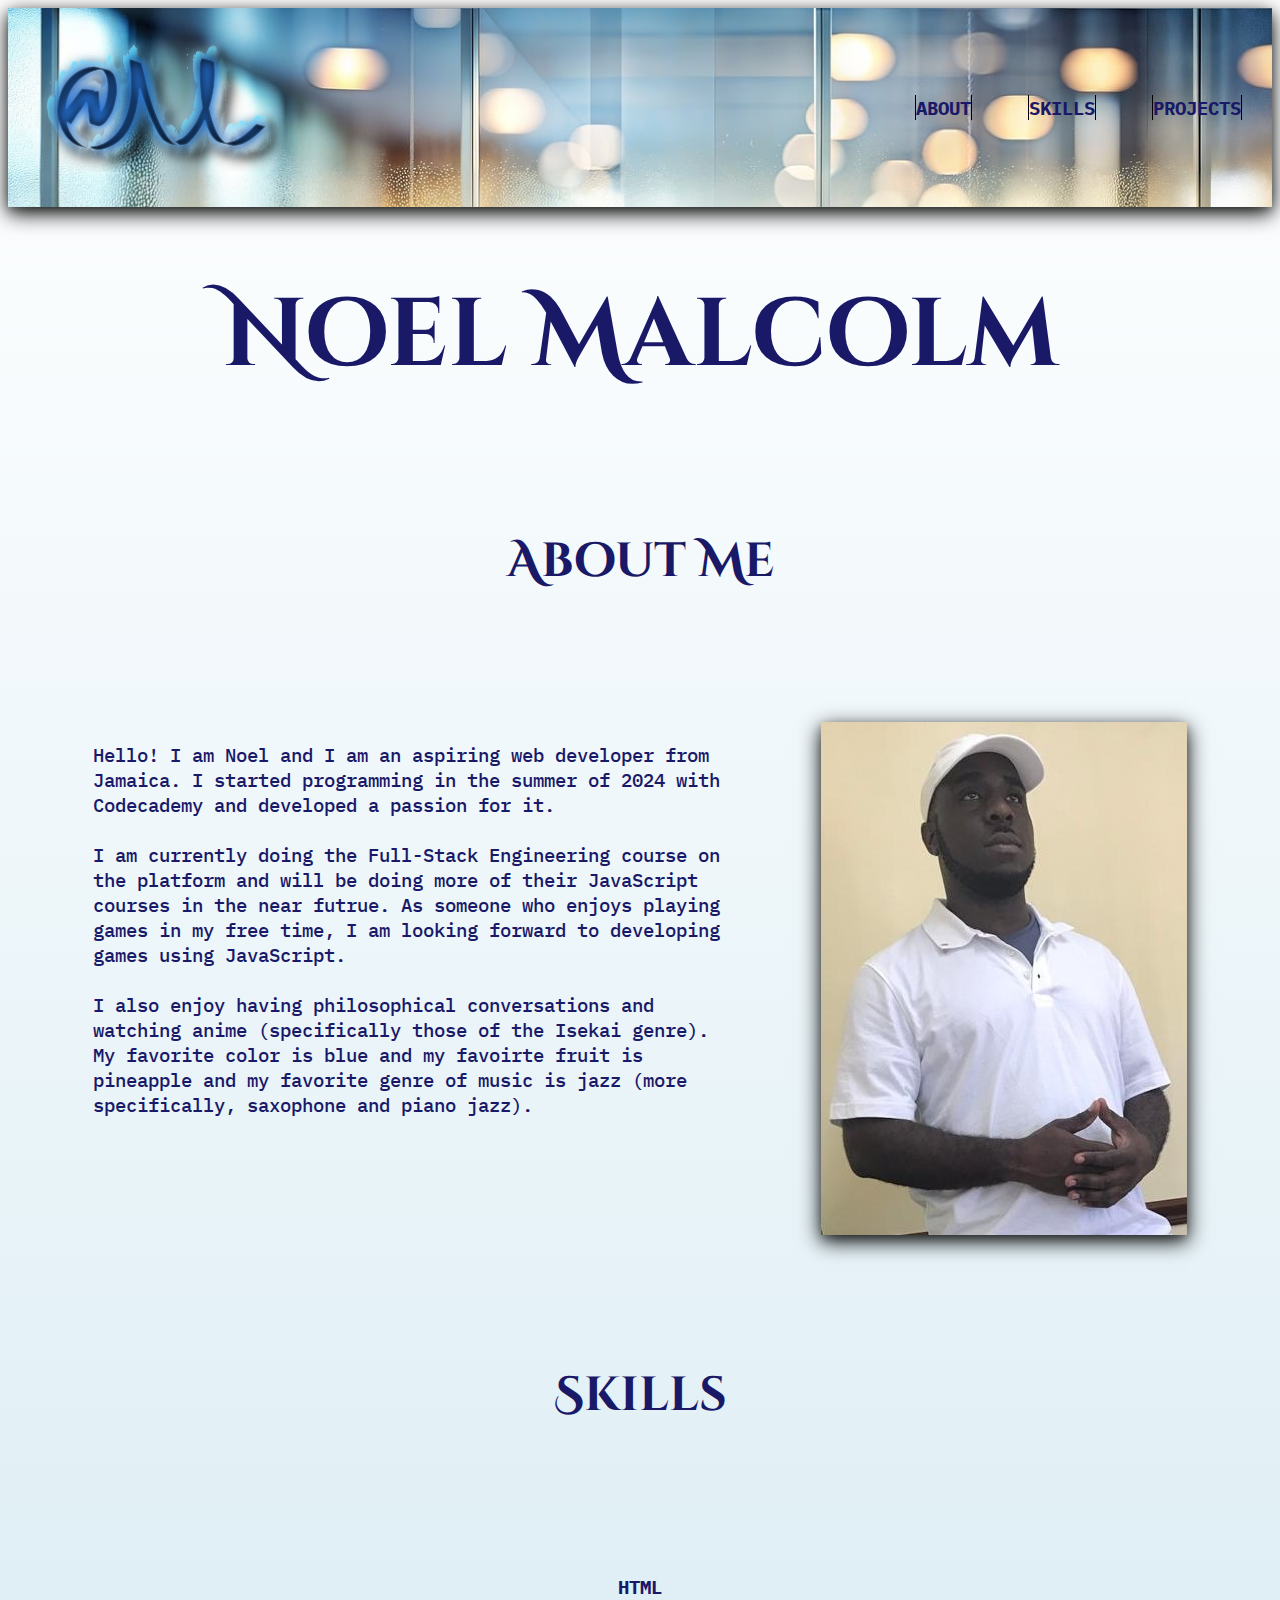
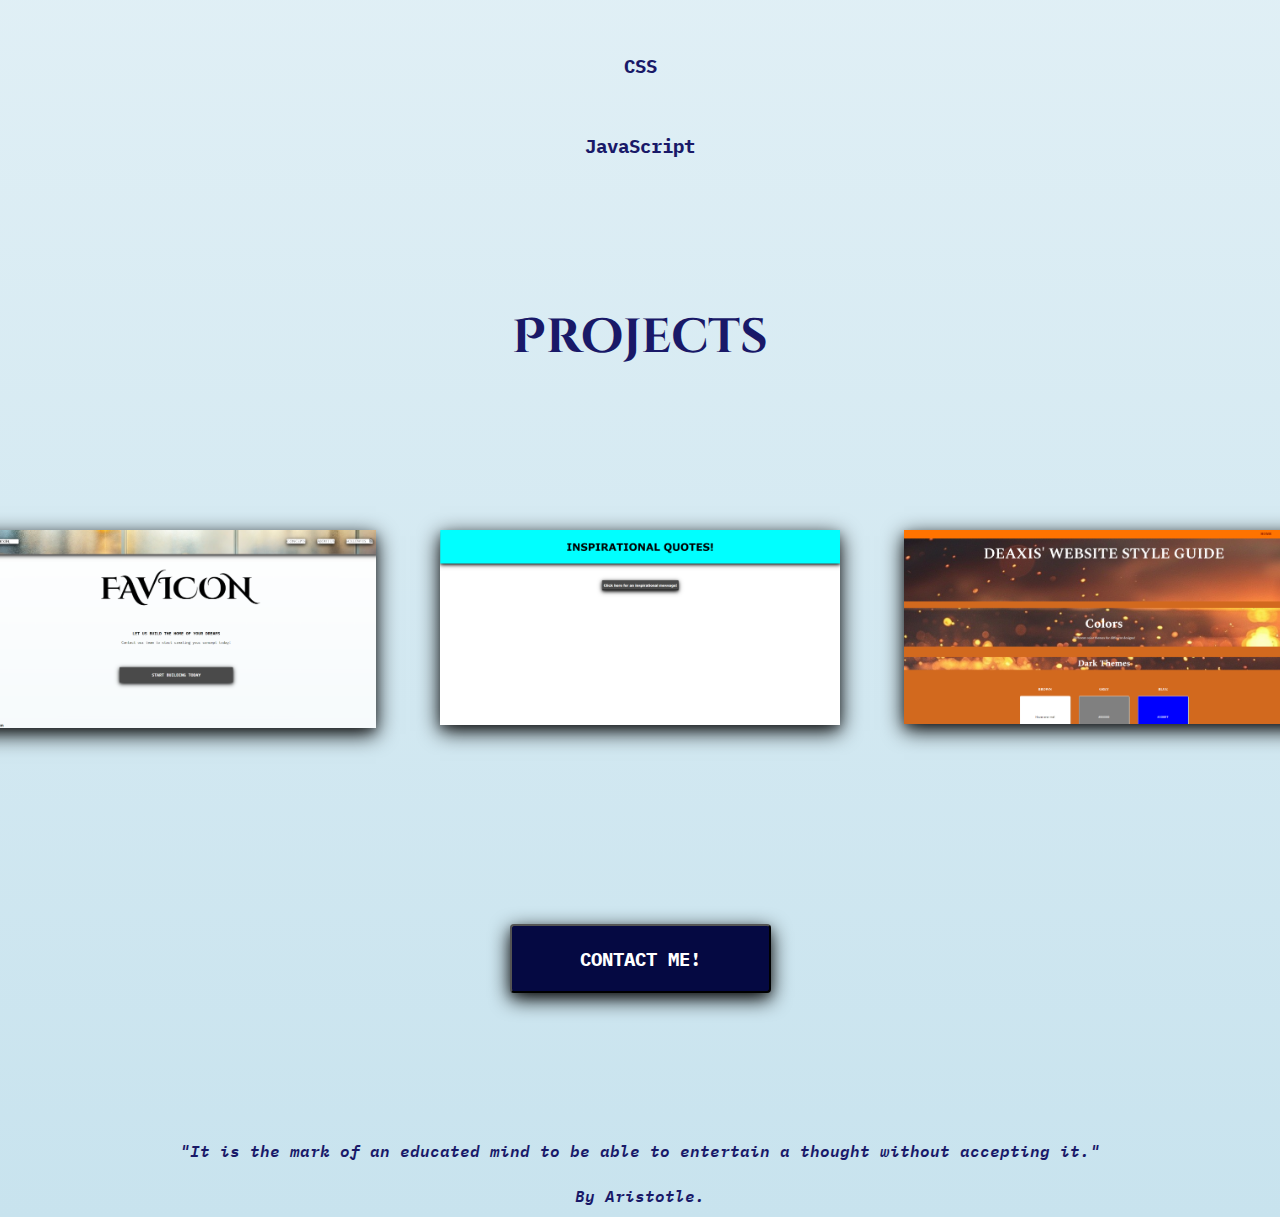
==== main.html @ b2672f5d "update button, add projects screenshots, change text color to dark blue, add photo, add hover and ac" ====
<!DOCTYPE html>
<html>
    <head>
        <link href="https://fonts.googleapis.com/css2?family=Cinzel+Decorative:wght@400;700;900&display=swap" rel="stylesheet">
        <link href="https://fonts.googleapis.com/css2?family=IBM+Plex+Mono:ital,wght@0,100;0,200;0,300;0,400;0,500;0,600;0,700;1,100;1,200;1,300;1,400;1,500;1,600;1,700&display=swap" rel="stylesheet">
        <link href="./resources/styles.css" rel="stylesheet">
        <meta charset="UTF-8"> 
        <script src="./resources/skills.js" defer></script>
        <title>Portfolio Project</title>
        <meta charset="UTF-8">
    </head>
    <body>

        <!--Header Section-->
        <header>
            <div class="content">
                <a href="#main.html" id="name-logo"><img src="./resources/images/Personal Logo edited.png" alt="Personal logo"></a>
                <nav>
                    <ul>
                        <li><a href="#about-section">About</a></li>
                        <li><a href="#skills-section">Skills</a></li>
                        <li><a href="#projects-section">Projects</a></li>
                    </ul>
                </nav>

            </div>
        </header>
        
        <!--Main section-->
        <main>
        
            <h1 class="name">Noel Malcolm</h1>
            
            <div id="about-section">

                <div class="about heading">

                    <h2>About Me</h2>

                </div>

               <div class="about container">
                    
                    <div class="paragraph">
                        
                        <p>Hello! I am Noel and I am an aspiring web developer from Jamaica. 
                            I started programming in the summer of 2024 with Codecademy and developed a passion for it.<br>
                    
                            <br>I am currently doing the Full-Stack Engineering course on the platform 
                            and will be doing more of their JavaScript courses in the near futrue. 
                            As someone who enjoys playing games in my free time, I am looking forward to developing games using JavaScript.<br>
                    
                            <br>I also enjoy having philosophical conversations and watching anime 
                            (specifically those of the Isekai genre). My favorite color is blue 
                            and my favoirte fruit is pineapple and my favorite genre of music is jazz (more specifically, saxophone and piano jazz). <br>
                    
                            <br>
                            
                        </p>
                
                    </div>
                    <div></div>
                        <img src="./resources/images/Photo of me.jpg" alt="Photo of Noel" class="picture">
                    </div>
               
                </div>
                
            </div>

            <div id="skills-section">
               <div class="skills heading">
                    <h2>Skills</h2>
               </div>
                <div class="skills container">

                    
                    <div class="skills">
                        
                        <h3>HTML</h3><br>
                        <h3>CSS</h3><br>
                        <h3>JavaScript</h3>

                    </div>

                </div>
            </div>

            <div id="projects-section">

                <div class="projects heading">
                    
                    <h2>Projects</h2>

                </div>
                
                <div class="projects container">
                    <div class="project-1">

                        <img id="project-1" src="./resources/images/Favicon.png" alt="Favicon website Screenshot">

                    </div>

                    <div class="project-2">

                        <img id="project-2" src="./resources/images/Message generator.png" alt="Message generator website Screenshot">

                    </div>

                    <div class="project-3">

                        <img id="project-3" src="./resources/images/Style guide.png" alt="Style guide website Screenshot">

                    </div>

                </div>

            </div>


            <div class="contact container">

                <div class="button-container">
                    <button class="button" id="button">
                        Contact me!
                    </button>
    
                </div>
    

            </div>
           


        </main>


        <footer>
           
            <br> <span class="quote">"It is the mark of an educated mind 
                to be able to entertain a thought without accepting it." <br></span>
           
                <br><span class="quote-by">By Aristotle.</span>

        </footer>
    </body>


</html>
---- resources/styles.css ----
/*Universal*/
html {
    font-size: 16px;
    box-sizing: border-box;
    color: rgb(25, 25, 104);
}

body {
    background-image: linear-gradient(rgb(255, 255, 255), rgb(200, 227, 238));
}

h1, h2{
    font-family: "Cinzel Decorative";
}

p, span, h3 {
    font-family: "IBM Plex Mono";
}

.heading {
    text-align: center;
    font-size: 2rem;
    margin-top: 8rem;
}


/*Header*/

header .content {
    display: flex;
    align-items: center;
    padding: 1.875rem;
    background-image: url(./images/background\ 3.jpg);
    background-repeat: no-repeat;
    background-size: cover;
    width: auto;
    box-shadow:  0 4px 8px 0 rgba(0, 0, 0, 0.2), 0 6px 20px 0 rgba(0, 0, 0, 0.99);
}

a {
    color: rgb(25, 25, 104);
    text-decoration: none;
    text-align: center;
    font-family: "IBM Plex Mono";
    font-weight: 700;
    font-size: 1.2rem;
    text-transform: uppercase;
}

a:hover {
    color: rgb(105, 79, 24) ;
}


nav {
    display: flex;
    justify-content: end;
    width: 100%;
    
}

nav ul {
    display: flex;
    list-style-type: none;
}

nav li {
    padding-left: 3.5rem; 
  }

nav a {
    border-left: 1px solid black;
    border-right: 1px solid black;
} 

/*Main*/
.name {
    font-size: 6rem;
    text-align: center;
}

/*About*/

.container {
    display: flex;
    margin-top: 8rem;
    margin-bottom: 8rem;
    width: 100%;
    justify-content: center;
    
}



.picture {
    margin-left: 3rem;
    box-shadow:  0 4px 8px 0 rgba(0, 0, 0, 0.2), 0 6px 20px 0 rgba(0, 0, 0, 0.99);
    height: 60%;
}

.paragraph {
    width: 50%;
    margin-right: 3rem;
    font-size: 1.2rem;
    font-weight: 500;
}

/*Skills section*/

.skills h3 {
    text-align: center;
}


/*Projects Section*/

#project-1, #project-2, #project-3 {
    width: 25rem;
    height: auto;
    margin: 2rem;
    box-shadow:  0 4px 8px 0 rgba(0, 0, 0, 0.2), 0 6px 20px 0 rgba(0, 0, 0, 0.99);
}

#project-1:hover, #project-2:hover, #project-3:hover {
    box-shadow:  0 4px 8px 0 rgba(36, 33, 187, 0.99), 0 6px 20px 0 rgba(36, 33, 187, 0.99);
}

#project-1:active, #project-2:active, #project-3:active {
    box-shadow: none;
}


/*Button*/
.contact {
    width: 100%;
    display: flex;
    justify-content: center;
    margin-top: 10rem;
    margin-bottom: 0;
    text-align: center;
    
}

.button {
    text-align: center;
    text-transform: uppercase;
    font-weight: 900;
    border-radius: 4px;
    background-color: rgb(5, 9, 66);
    color: white;
    width: auto;
    padding: 1.25rem 4.25rem;
    box-shadow:  0 4px 8px 0 rgba(0, 0, 0, 0.2), 0 6px 20px 0 rgba(0, 0, 0, 0.99);
    font-family: "IBM Plex Mono";
    font-size: 1.2rem;
}

.button:hover {
    color: rgb(105, 79, 24);
    background-color: rgb(114, 217, 235);
}

.button:active { 
    box-shadow: none;
    margin-top: 2px;
    margin-bottom: -2px;
}



/*Footer*/
footer {
    margin-top: 10%;
    text-align: center;
    font-weight: 600;
    font-style: italic;
}
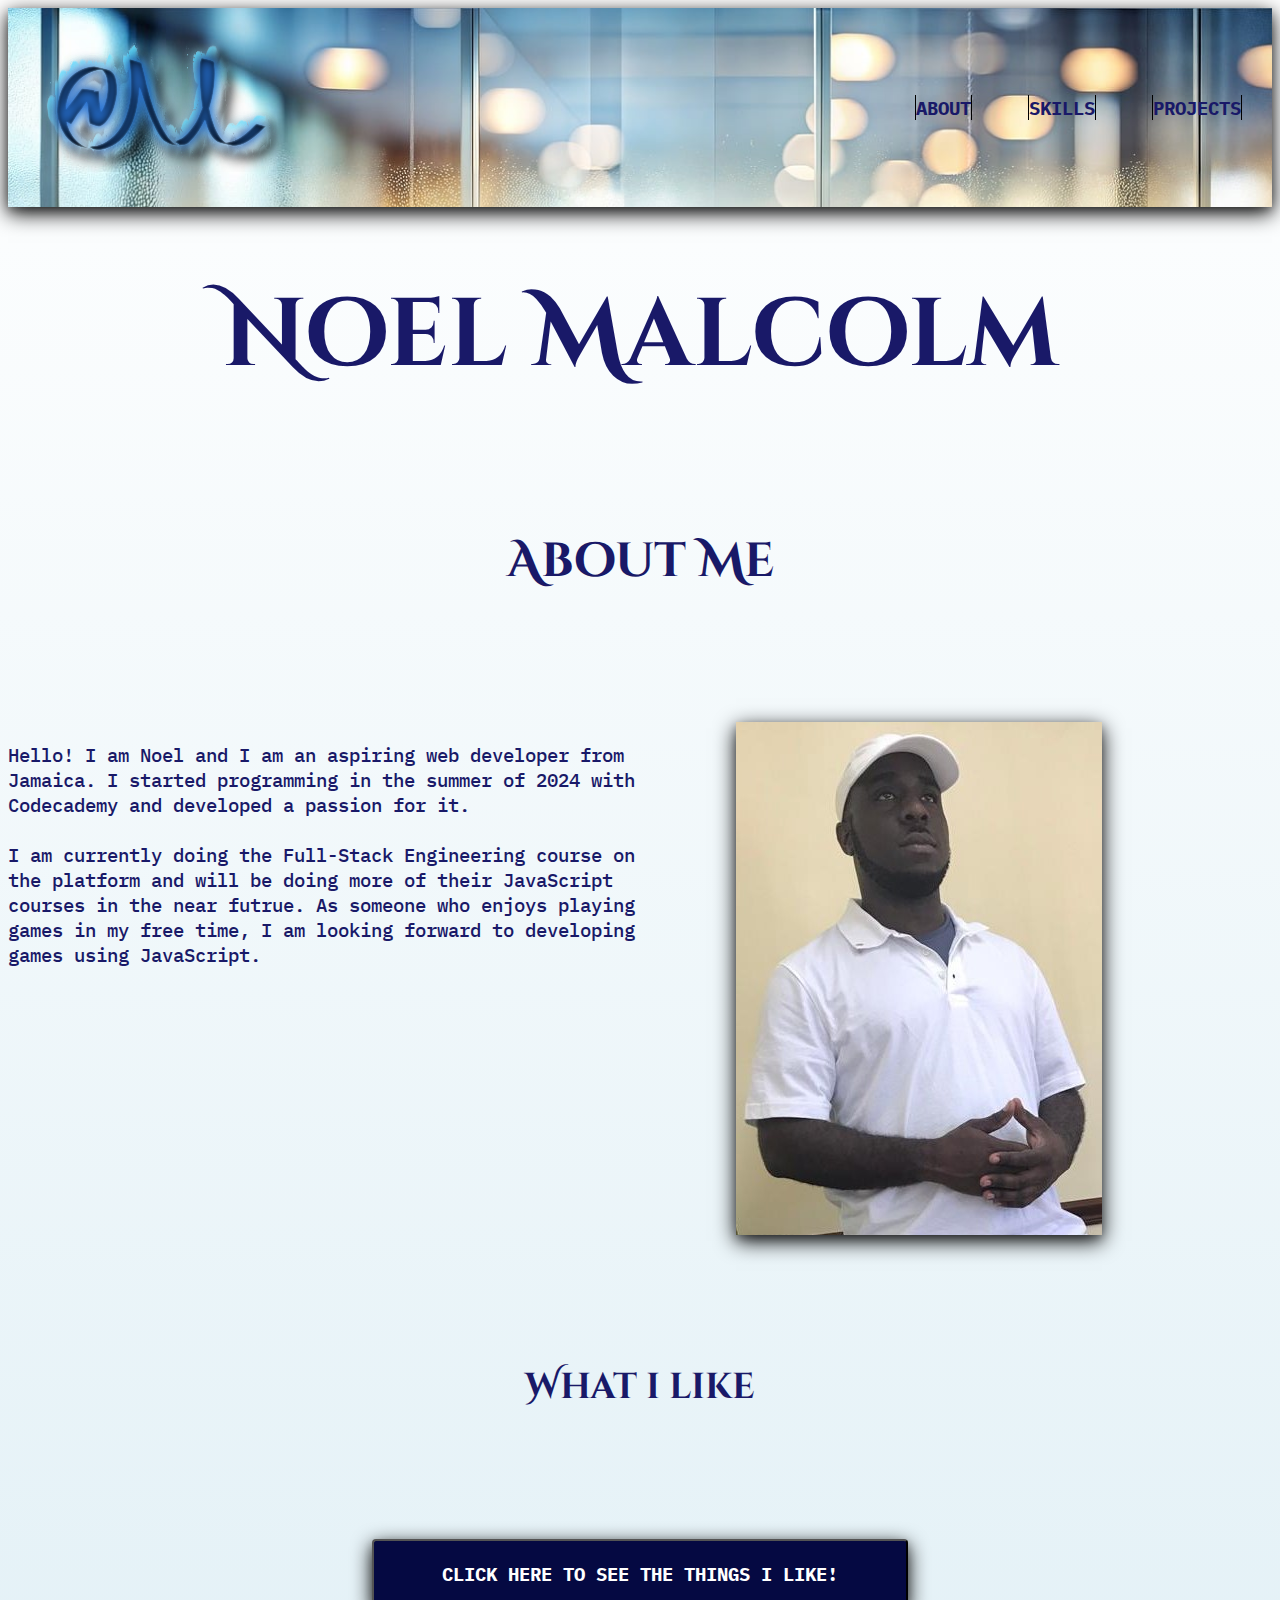
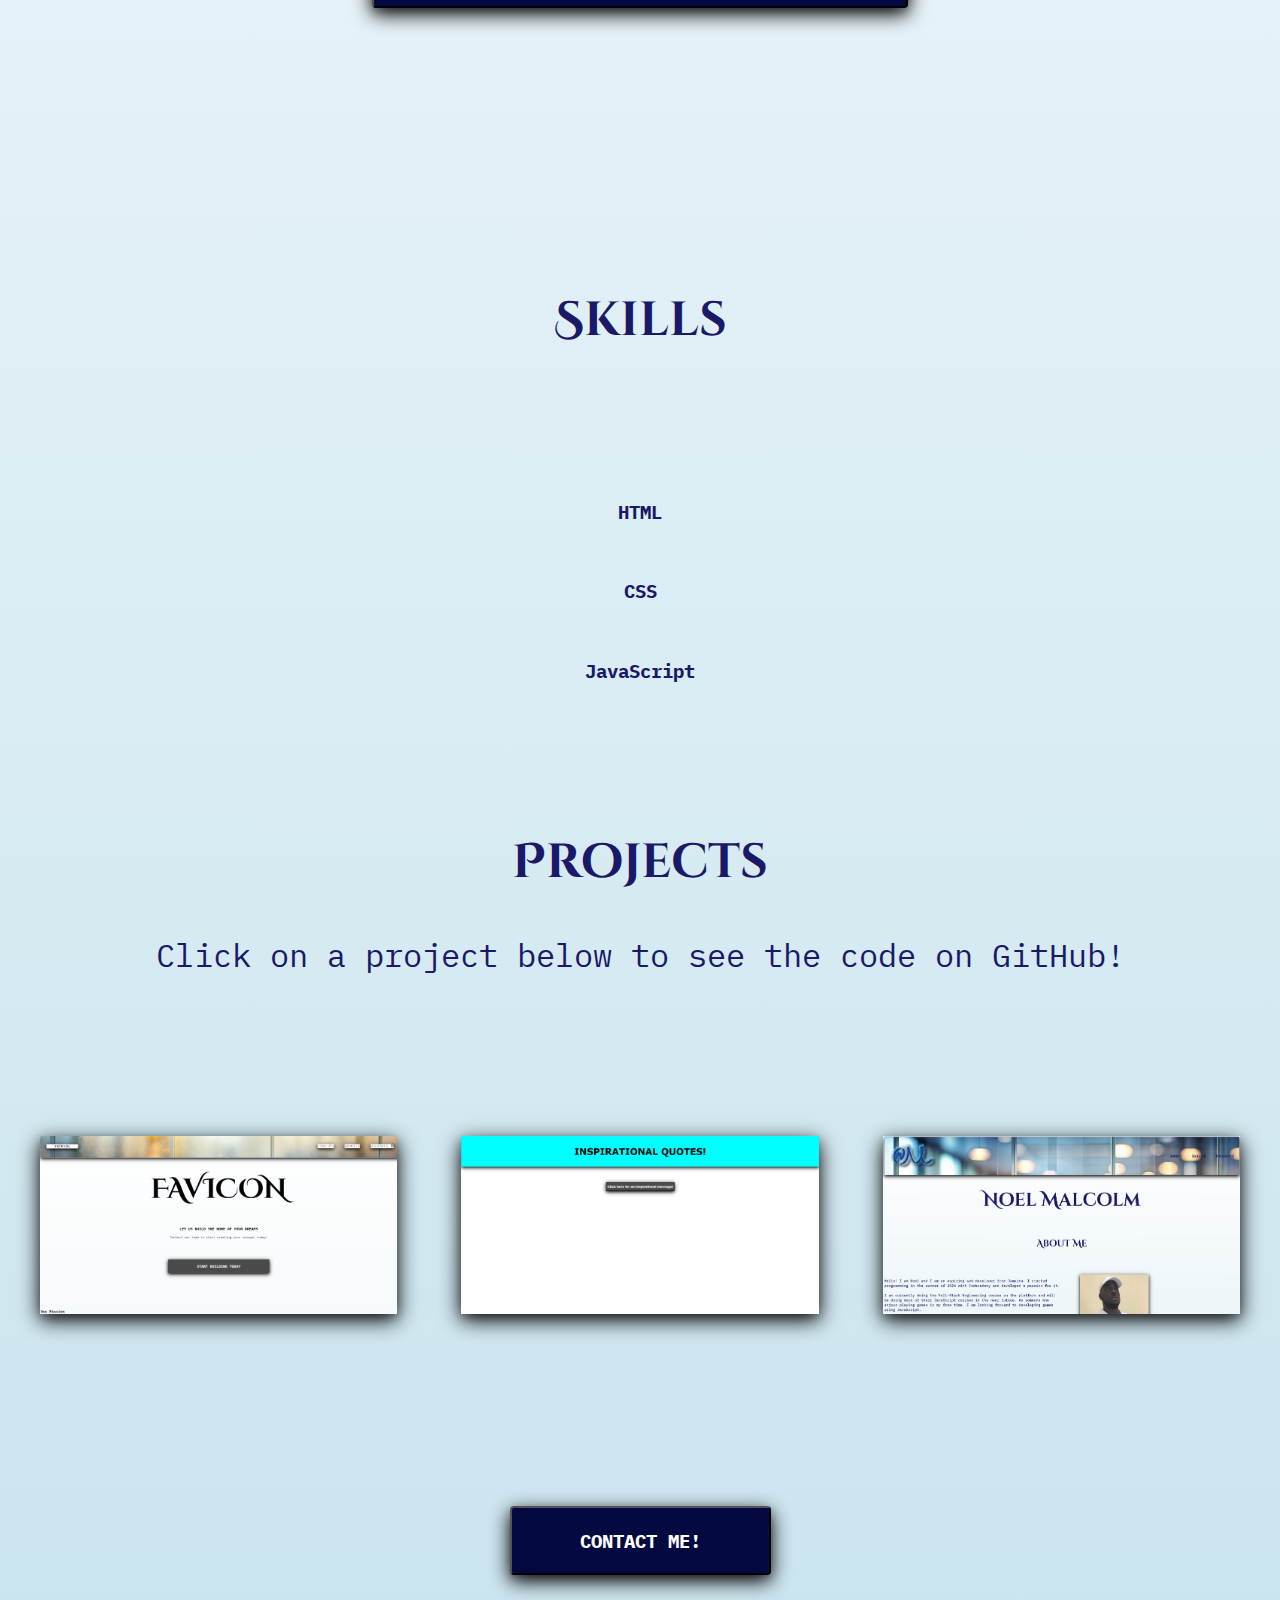
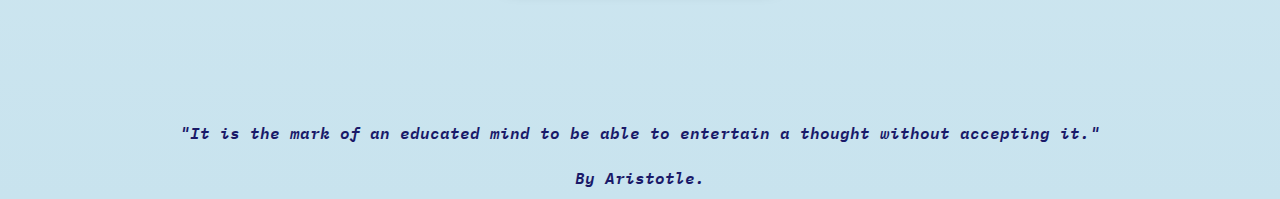
==== commit 7886a9ca: "Protfolio first Commit" ====
--- a/main.html
+++ b/main.html
@@ -8,6 +8,7 @@
         <script src="./resources/skills.js" defer></script>
         <title>Portfolio Project</title>
         <meta charset="UTF-8">
+        <script defer src="./resources/interactive.js"></script>
     </head>
     <body>
 
@@ -50,21 +51,42 @@
                             and will be doing more of their JavaScript courses in the near futrue. 
                             As someone who enjoys playing games in my free time, I am looking forward to developing games using JavaScript.<br>
                     
-                            <br>I also enjoy having philosophical conversations and watching anime 
-                            (specifically those of the Isekai genre). My favorite color is blue 
-                            and my favoirte fruit is pineapple and my favorite genre of music is jazz (more specifically, saxophone and piano jazz). <br>
-                    
                             <br>
                             
                         </p>
                 
                     </div>
-                    <div></div>
+
                         <img src="./resources/images/Photo of me.jpg" alt="Photo of Noel" class="picture">
-                    </div>
+                
+                </div>
                
+            </div>
+
+            <div class="likes-section">
+
+                <div class="likes heading">
+
+                    <h2>What i like</h2>
+                
+                </div>
+
+                <div class="likeBTN container">
+                    
+                    <button class="likes button" id="likesBTN">Click here to see the things I like!</button>
+
                 </div>
                 
+                <div class="likes container">
+                     
+                    <div>
+                        <p id="displayMessage"></p>
+                    </div>
+
+                    
+                </div>
+
+              
             </div>
 
             <div id="skills-section">
@@ -90,27 +112,17 @@
                 <div class="projects heading">
                     
                     <h2>Projects</h2>
+                    <p>Click on a project below to see the code on GitHub!</p>
 
                 </div>
-                
+            
                 <div class="projects container">
-                    <div class="project-1">
+                  
+                       <img id="project-1" src="./resources/images/Favicon.png" alt="Favicon website Screenshot">
 
-                        <img id="project-1" src="./resources/images/Favicon.png" alt="Favicon website Screenshot">
+                       <img id="project-2" src="./resources/images/Message generator.png" alt="Message generator website Screenshot">
 
-                    </div>
-
-                    <div class="project-2">
-
-                        <img id="project-2" src="./resources/images/Message generator.png" alt="Message generator website Screenshot">
-
-                    </div>
-
-                    <div class="project-3">
-
-                        <img id="project-3" src="./resources/images/Style guide.png" alt="Style guide website Screenshot">
-
-                    </div>
+                       <img id="project-3" src="./resources/images/Portfolio.png" alt="Style guide website Screenshot">
 
                 </div>
 
@@ -120,9 +132,16 @@
             <div class="contact container">
 
                 <div class="button-container">
-                    <button class="button" id="button">
-                        Contact me!
-                    </button>
+
+                   <a href="./contact.html">
+
+                        <button class="button" id="button">
+
+                            Contact me!
+
+                        </button>
+
+                   </a>
     
                 </div>
     
--- a/resources/styles.css
+++ b/resources/styles.css
@@ -22,6 +22,15 @@
     font-size: 2rem;
     margin-top: 8rem;
 }
+
+
+.container {
+    display: flex;
+    margin-top: 8rem;
+    margin-bottom: 8rem;
+    width: 100%;
+}
+
 
 
 /*Header*/
@@ -37,7 +46,7 @@
     box-shadow:  0 4px 8px 0 rgba(0, 0, 0, 0.2), 0 6px 20px 0 rgba(0, 0, 0, 0.99);
 }
 
-a {
+header a {
     color: rgb(25, 25, 104);
     text-decoration: none;
     text-align: center;
@@ -47,7 +56,8 @@
     text-transform: uppercase;
 }
 
-a:hover {
+header a:hover {
+    cursor: pointer;
     color: rgb(105, 79, 24) ;
 }
 
@@ -80,17 +90,6 @@
 }
 
 /*About*/
-
-.container {
-    display: flex;
-    margin-top: 8rem;
-    margin-bottom: 8rem;
-    width: 100%;
-    justify-content: center;
-    
-}
-
-
 
 .picture {
     margin-left: 3rem;
@@ -105,8 +104,25 @@
     font-weight: 500;
 }
 
+
+/*Likes*/
+
+.likeBTN {
+    justify-content: center;
+}
+
+.likes {
+    justify-content: center;
+    font-size: 1.5rem;
+    font-weight: 700;
+}
+
 /*Skills section*/
 
+.skills {
+    justify-content: center;
+}
+
 .skills h3 {
     text-align: center;
 }
@@ -114,7 +130,15 @@
 
 /*Projects Section*/
 
+
+
+.projects {
+    justify-content: center;
+}
+
+
 #project-1, #project-2, #project-3 {
+    overflow: hidden;
     width: 25rem;
     height: auto;
     margin: 2rem;
@@ -122,6 +146,7 @@
 }
 
 #project-1:hover, #project-2:hover, #project-3:hover {
+    cursor: pointer;
     box-shadow:  0 4px 8px 0 rgba(36, 33, 187, 0.99), 0 6px 20px 0 rgba(36, 33, 187, 0.99);
 }
 
@@ -158,6 +183,7 @@
 .button:hover {
     color: rgb(105, 79, 24);
     background-color: rgb(114, 217, 235);
+    cursor: pointer;
 }
 
 .button:active { 
@@ -166,6 +192,10 @@
     margin-bottom: -2px;
 }
 
+.button a {
+    color: rgb(255, 255, 255);
+}
+
 
 
 /*Footer*/
@@ -174,4 +204,4 @@
     text-align: center;
     font-weight: 600;
     font-style: italic;
-}+}
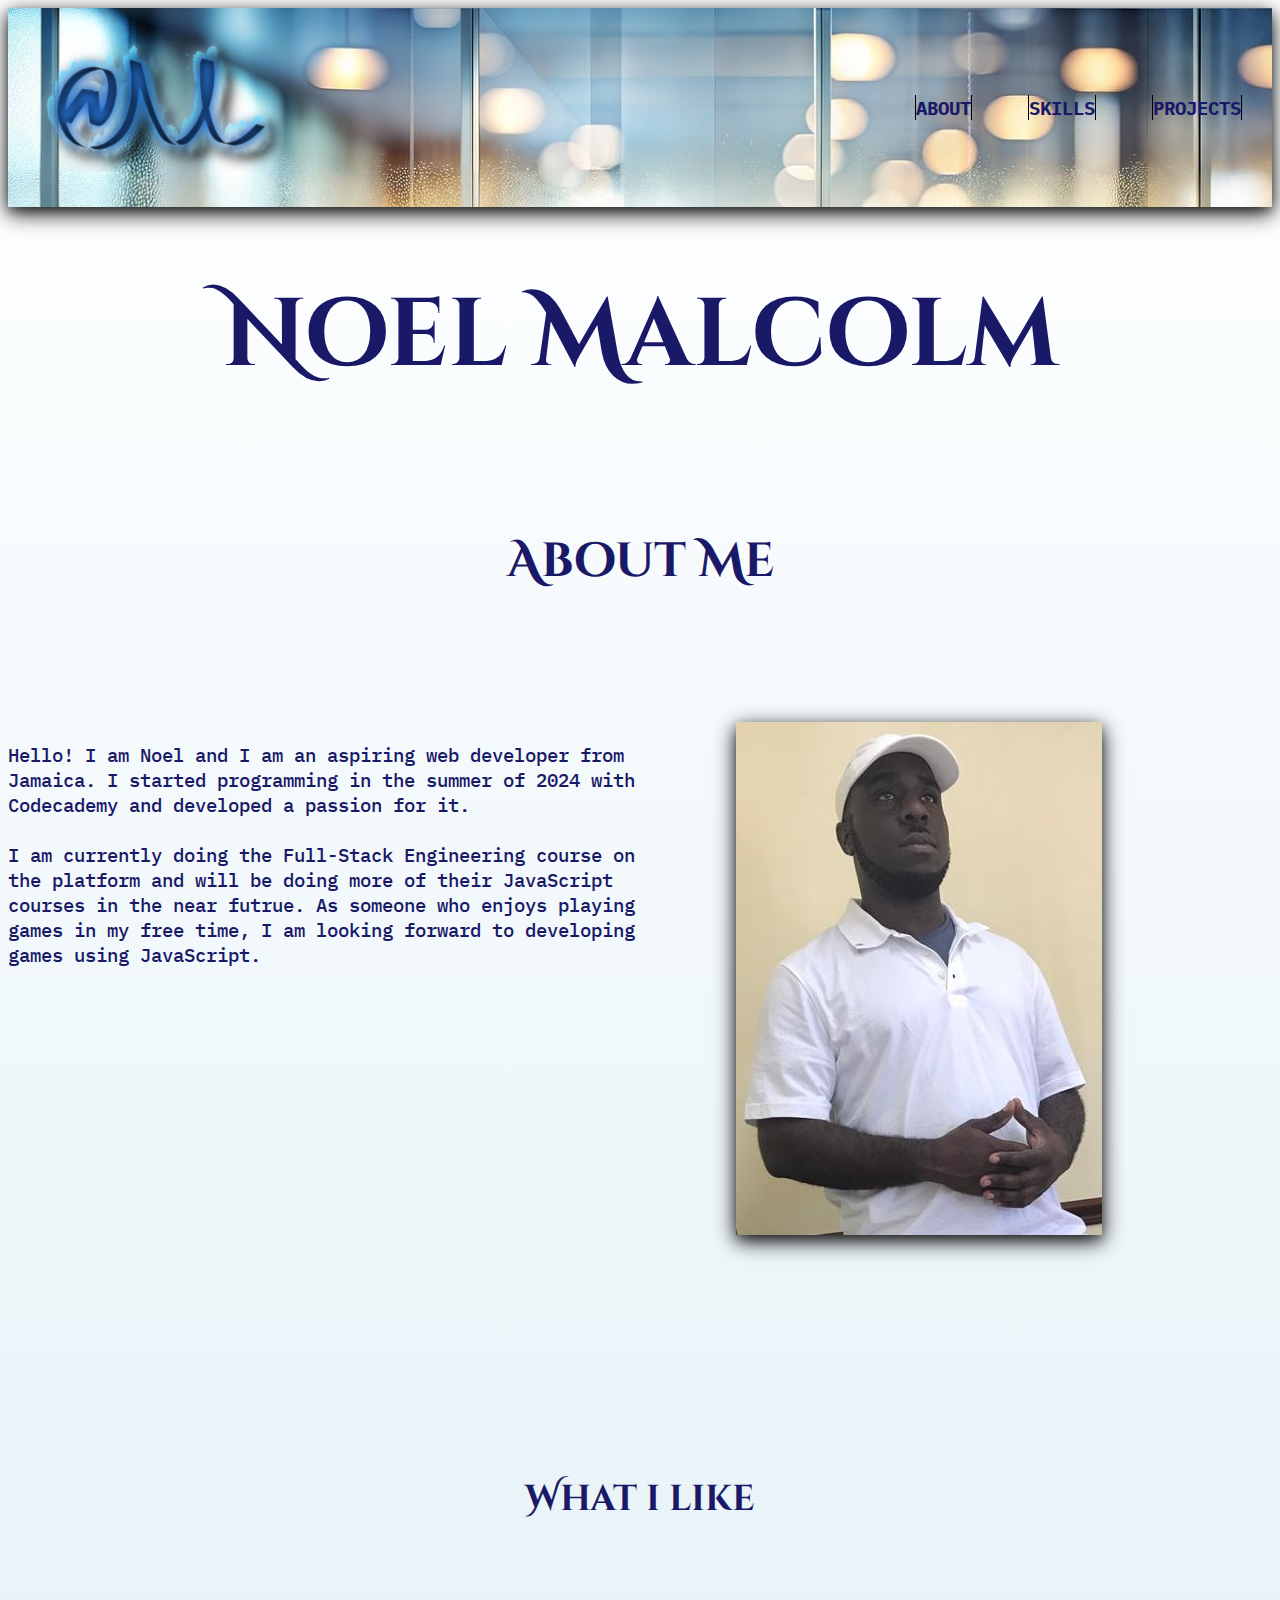
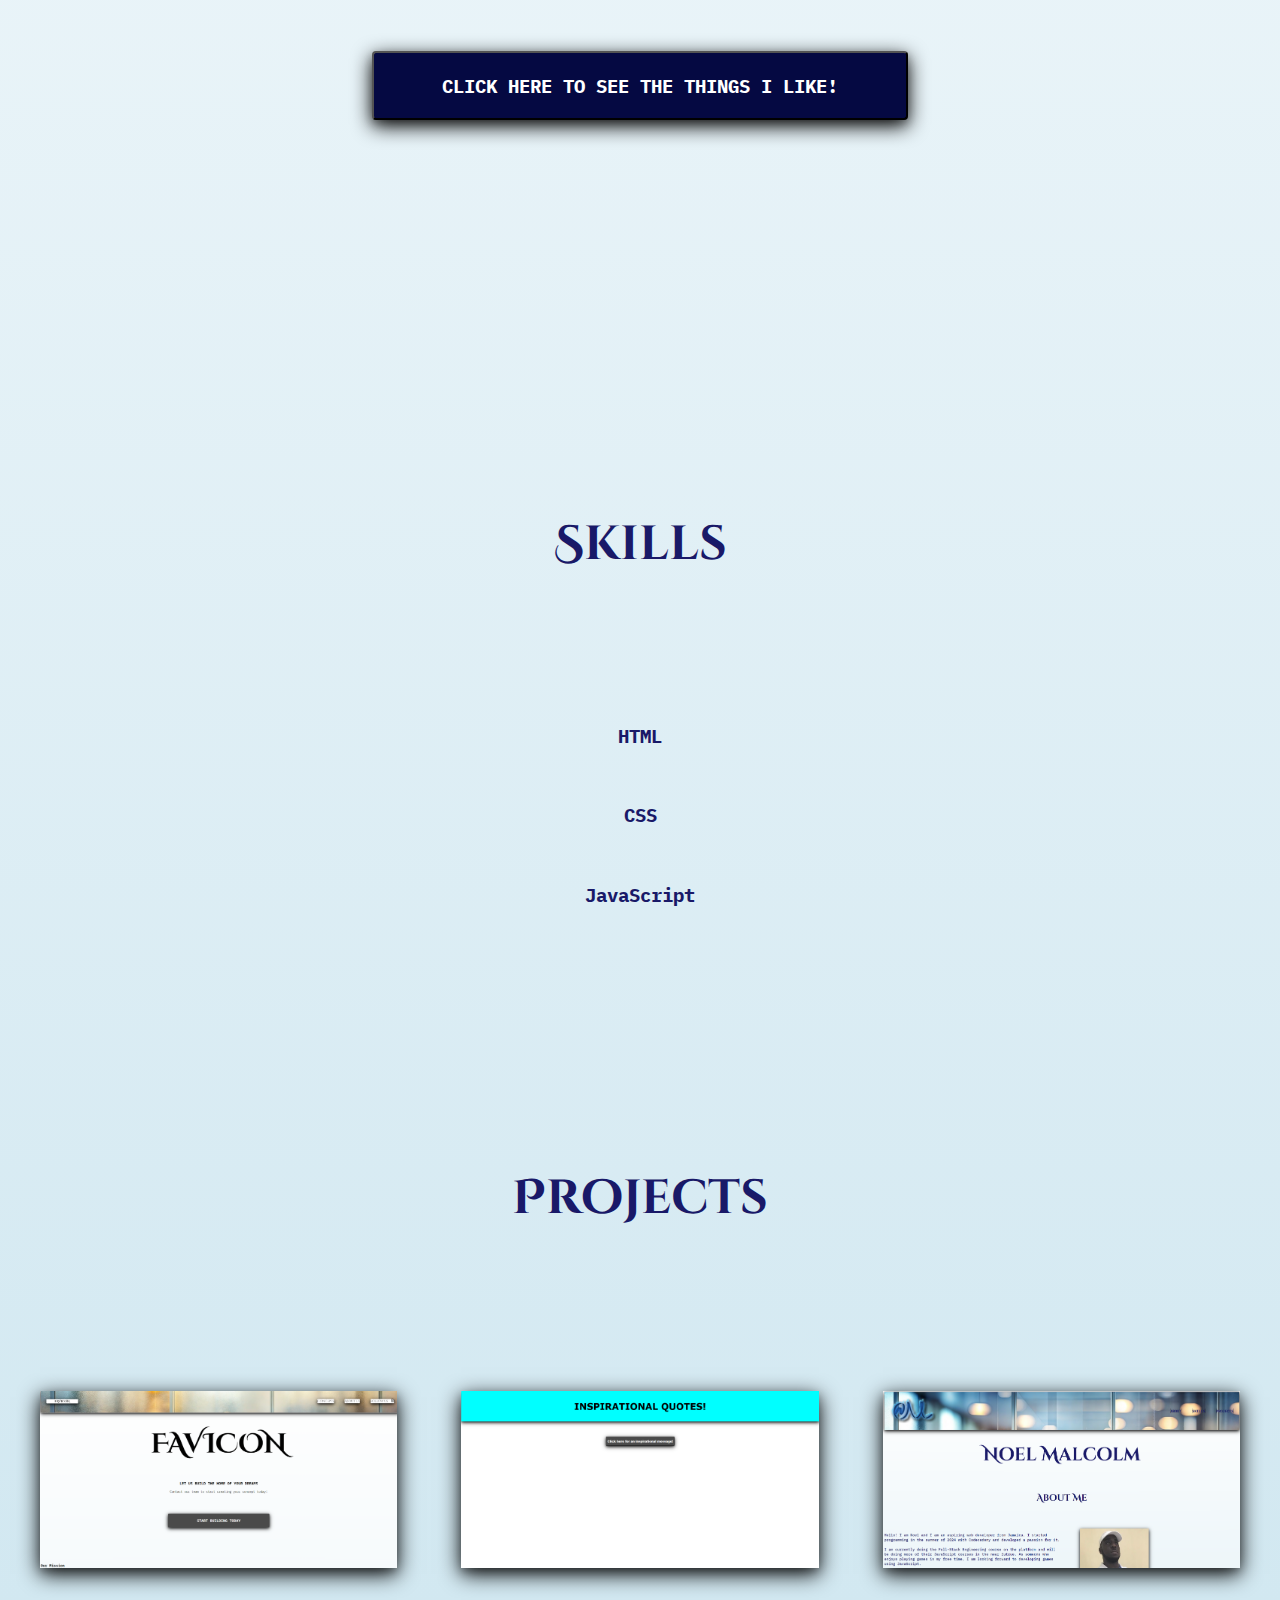
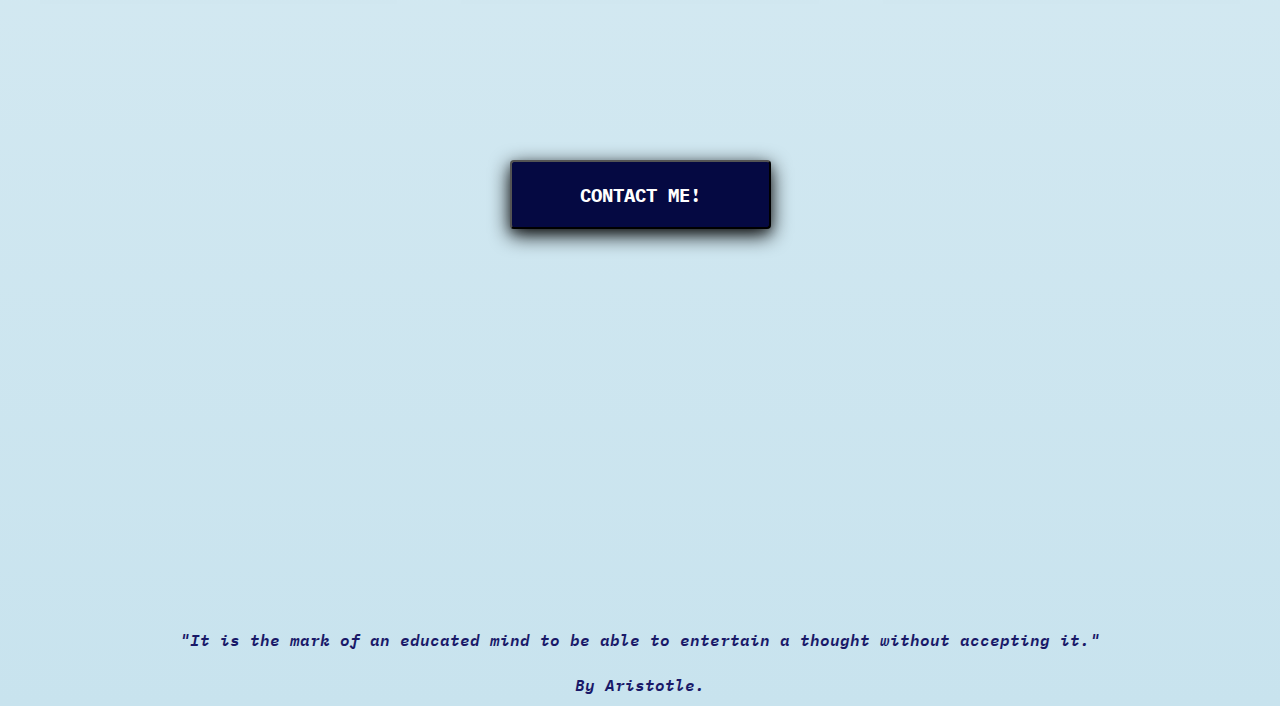
==== commit 5caa9374: "update interactive.js and main.html" ====
--- a/main.html
+++ b/main.html
@@ -112,7 +112,6 @@
                 <div class="projects heading">
                     
                     <h2>Projects</h2>
-                    <p>Click on a project below to see the code on GitHub!</p>
 
                 </div>
             
--- a/resources/styles.css
+++ b/resources/styles.css
@@ -107,33 +107,46 @@
 
 /*Likes*/
 
-.likeBTN {
-    justify-content: center;
-}
-
 .likes {
     justify-content: center;
     font-size: 1.5rem;
     font-weight: 700;
 }
 
+.likes h2 {
+    margin-top: 15rem;
+}
+
+.likeBTN {
+    justify-content: center;
+}
+
+
 /*Skills section*/
 
 .skills {
     justify-content: center;
 }
 
+.skills h2 {
+    margin-top: 15rem;
+}
+
 .skills h3 {
     text-align: center;
 }
 
 
+
 /*Projects Section*/
 
-
-
 .projects {
     justify-content: center;
+}
+
+.projects h2 {
+    margin-top: 15rem;
+    margin-bottom: 7rem;
 }
 
 
@@ -200,7 +213,7 @@
 
 /*Footer*/
 footer {
-    margin-top: 10%;
+    margin-top: 30%;
     text-align: center;
     font-weight: 600;
     font-style: italic;
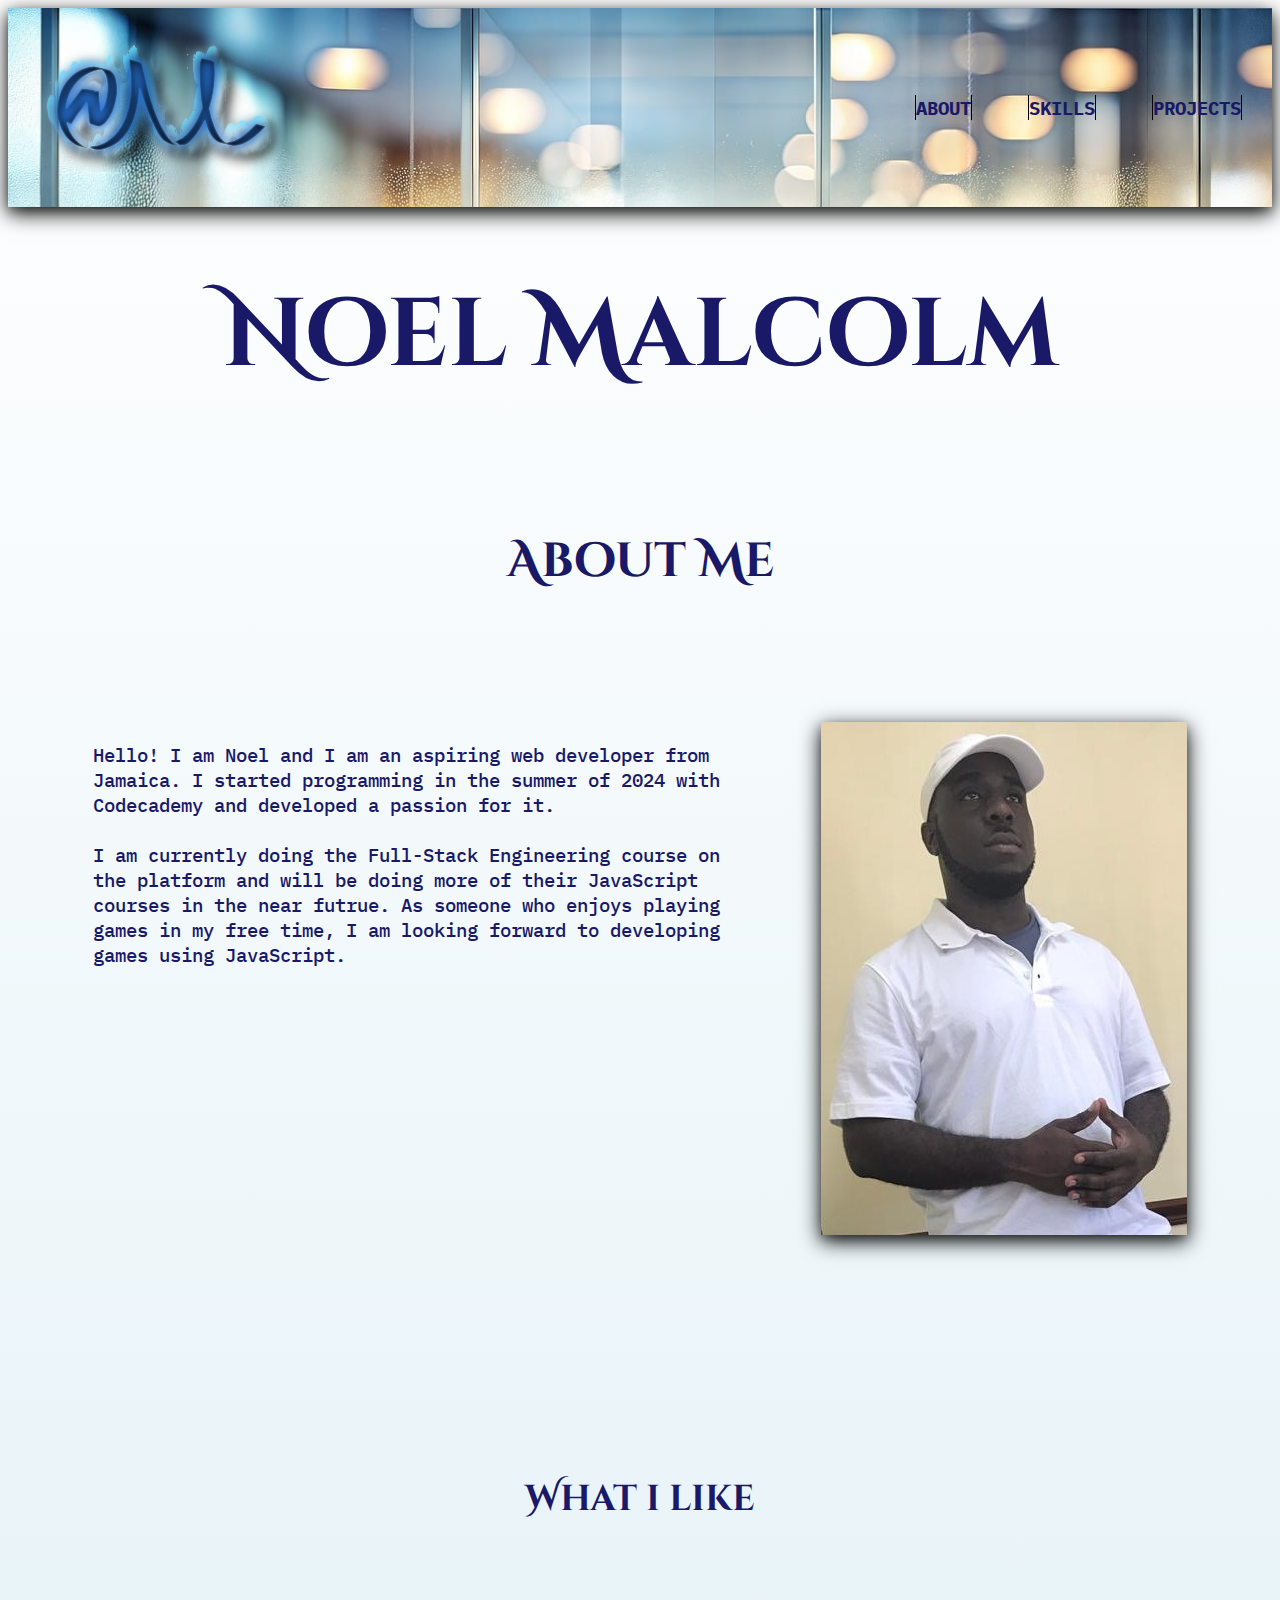
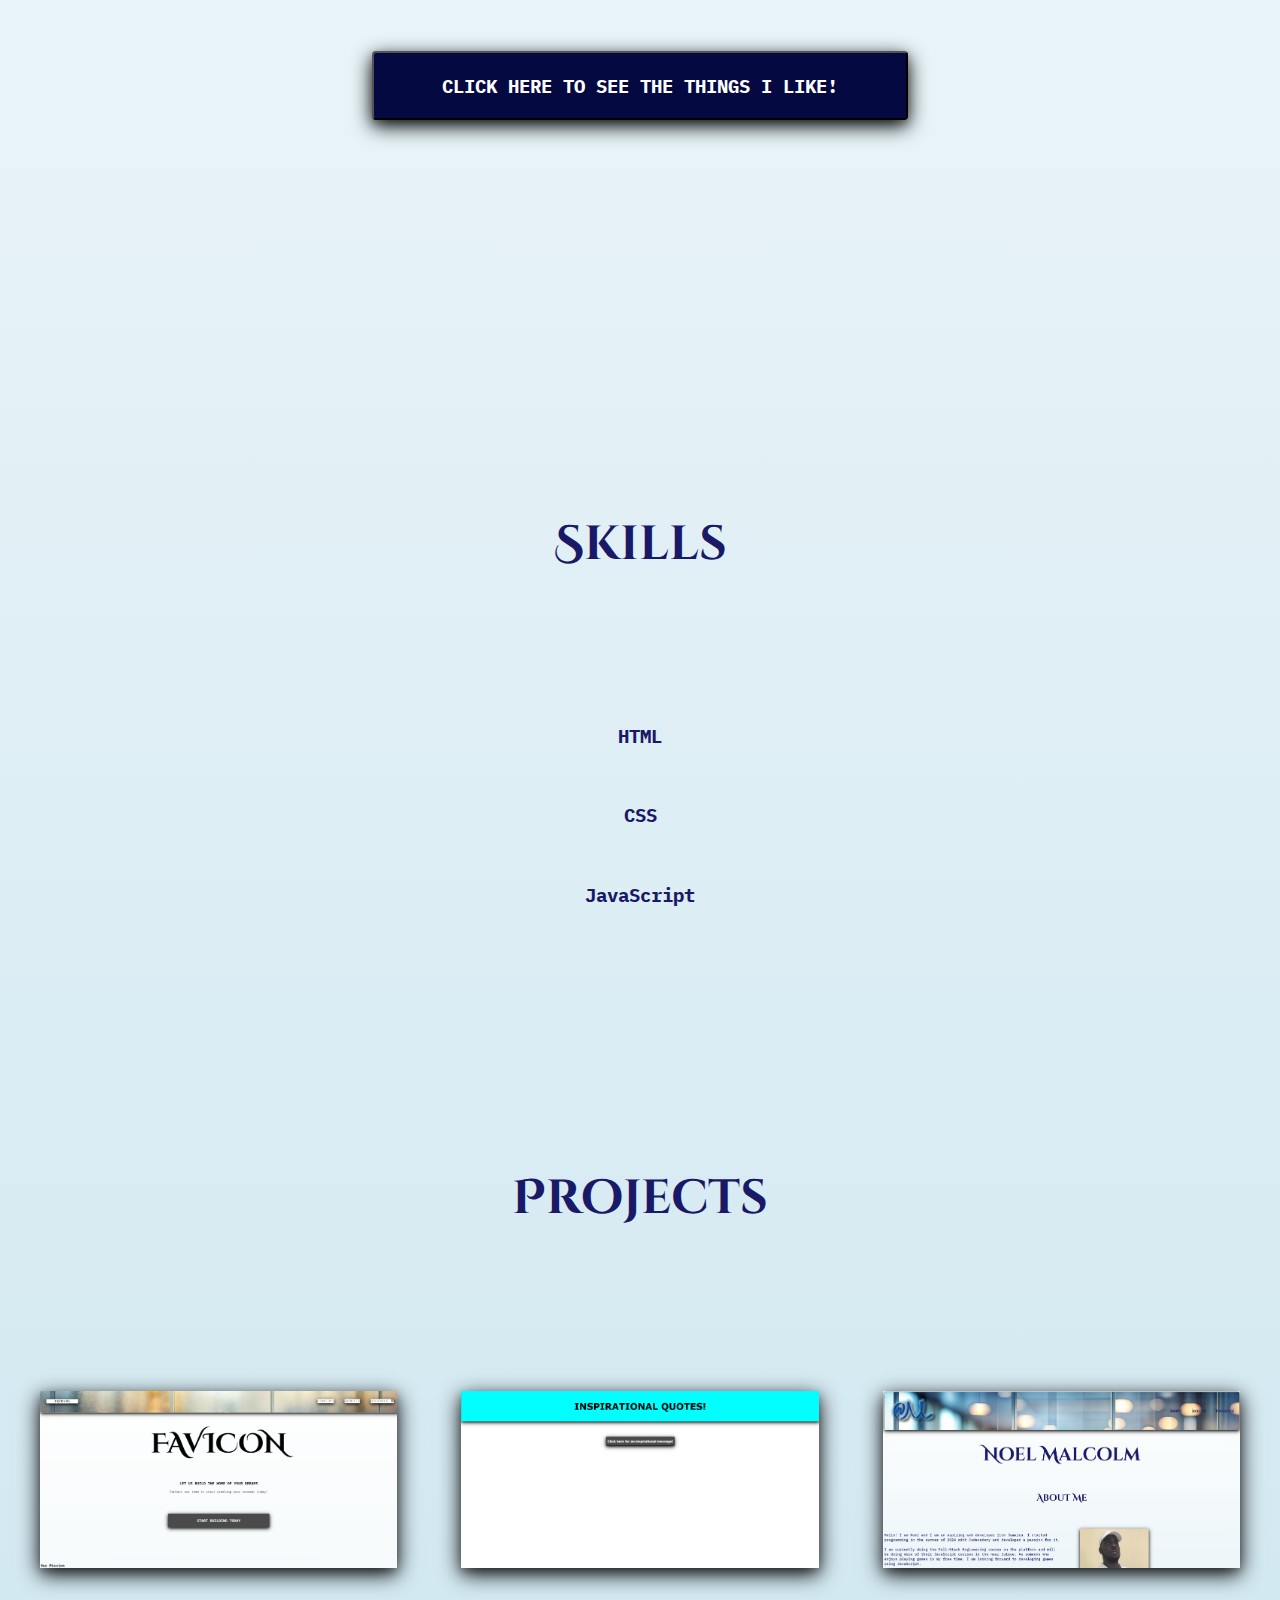
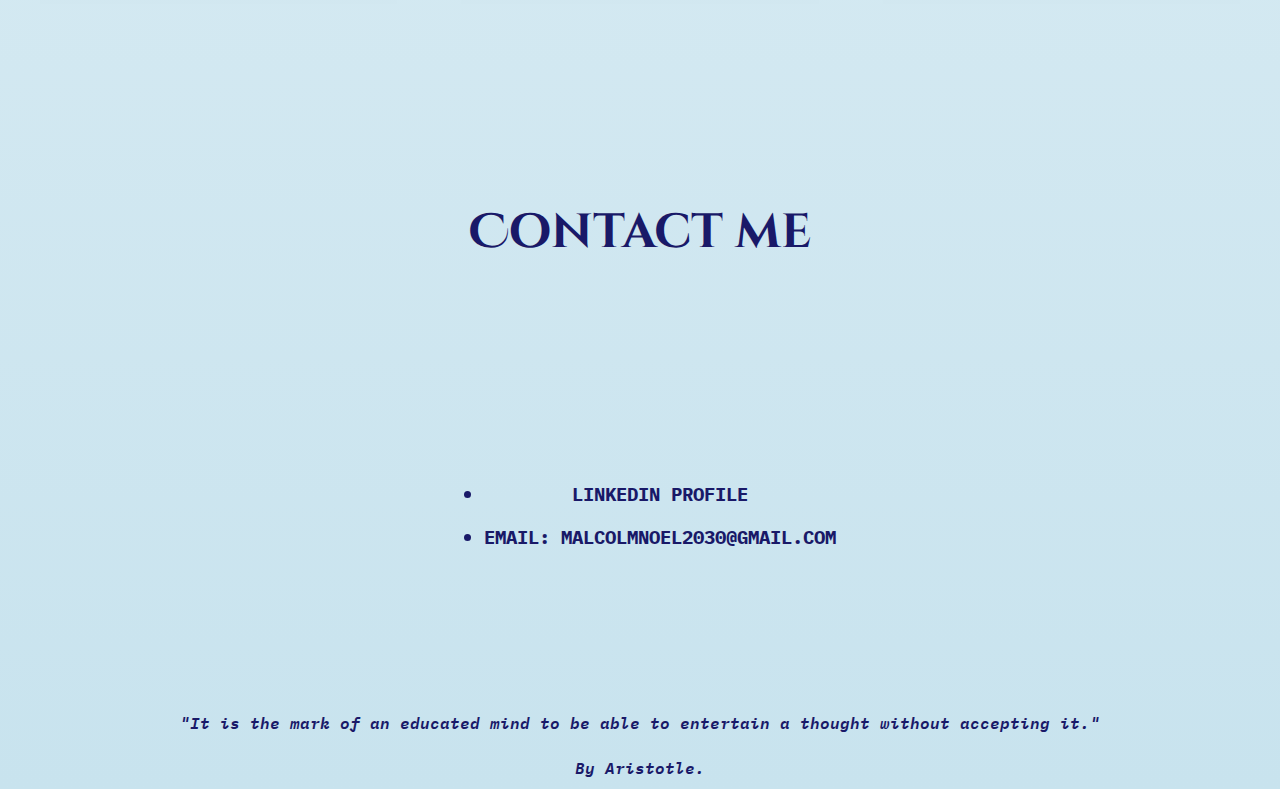
==== commit bcc164d5: "removed contact page, update contact section, add comments to interactive.js" ====
--- a/main.html
+++ b/main.html
@@ -128,22 +128,24 @@
             </div>
 
 
-            <div class="contact container">
+            <div class="contact-container">
 
-                <div class="button-container">
+                <div class="contact heading">
 
-                   <a href="./contact.html">
+                   <h2>Contact me</h2>
+                   
+                </div>
+                
+                <div class="contact info">
 
-                        <button class="button" id="button">
+                    
+                    <ul class="details">
+                        <li><a href="https://www.linkedin.com/in/noel-malcolm-suncon/">Linkedin Profile </a></li>
+                       <br>
+                        <li>Email: malcolmnoel2030@gmail.com</li>
+                    </ul>
 
-                            Contact me!
-
-                        </button>
-
-                   </a>
-    
                 </div>
-    
 
             </div>
            
--- a/resources/styles.css
+++ b/resources/styles.css
@@ -91,6 +91,11 @@
 
 /*About*/
 
+
+.about {
+    justify-content: center;
+}
+
 .picture {
     margin-left: 3rem;
     box-shadow:  0 4px 8px 0 rgba(0, 0, 0, 0.2), 0 6px 20px 0 rgba(0, 0, 0, 0.99);
@@ -122,62 +127,7 @@
 }
 
 
-/*Skills section*/
-
-.skills {
-    justify-content: center;
-}
-
-.skills h2 {
-    margin-top: 15rem;
-}
-
-.skills h3 {
-    text-align: center;
-}
-
-
-
-/*Projects Section*/
-
-.projects {
-    justify-content: center;
-}
-
-.projects h2 {
-    margin-top: 15rem;
-    margin-bottom: 7rem;
-}
-
-
-#project-1, #project-2, #project-3 {
-    overflow: hidden;
-    width: 25rem;
-    height: auto;
-    margin: 2rem;
-    box-shadow:  0 4px 8px 0 rgba(0, 0, 0, 0.2), 0 6px 20px 0 rgba(0, 0, 0, 0.99);
-}
-
-#project-1:hover, #project-2:hover, #project-3:hover {
-    cursor: pointer;
-    box-shadow:  0 4px 8px 0 rgba(36, 33, 187, 0.99), 0 6px 20px 0 rgba(36, 33, 187, 0.99);
-}
-
-#project-1:active, #project-2:active, #project-3:active {
-    box-shadow: none;
-}
-
-
 /*Button*/
-.contact {
-    width: 100%;
-    display: flex;
-    justify-content: center;
-    margin-top: 10rem;
-    margin-bottom: 0;
-    text-align: center;
-    
-}
 
 .button {
     text-align: center;
@@ -205,15 +155,86 @@
     margin-bottom: -2px;
 }
 
-.button a {
-    color: rgb(255, 255, 255);
-}
-
-
+
+
+/*Skills section*/
+
+.skills {
+    justify-content: center;
+}
+
+.skills h2 {
+    margin-top: 15rem;
+}
+
+.skills h3 {
+    text-align: center;
+}
+
+
+
+/*Projects Section*/
+
+.projects {
+    justify-content: center;
+}
+
+.projects h2 {
+    margin-top: 15rem;
+    margin-bottom: 7rem;
+}
+
+
+#project-1, #project-2, #project-3 {
+    overflow: hidden;
+    width: 25rem;
+    height: auto;
+    margin: 2rem;
+    box-shadow:  0 4px 8px 0 rgba(0, 0, 0, 0.2), 0 6px 20px 0 rgba(0, 0, 0, 0.99);
+}
+
+#project-1:hover, #project-2:hover, #project-3:hover {
+    cursor: pointer;
+    box-shadow:  0 4px 8px 0 rgba(36, 33, 187, 0.99), 0 6px 20px 0 rgba(36, 33, 187, 0.99);
+}
+
+#project-1:active, #project-2:active, #project-3:active {
+    box-shadow: none;
+}
+
+
+/*Contact Section*/
+
+.contact {
+    width: 100%;
+    display: flex;
+    justify-content: center;
+    margin-top: 10rem;
+    margin-bottom: 0;
+    text-align: center;
+}
+
+.details a, li{
+    color: rgb(25, 25, 104);
+    text-decoration: none;
+    text-align: center;
+    font-family: "IBM Plex Mono";
+    font-weight: 700;
+    font-size: 1.2rem;
+    text-transform: uppercase;
+}
+
+.details a:hover {
+    box-shadow:  0 4px 8px 0 rgba(36, 33, 187, 0.99), 0 6px 20px 0 rgba(36, 33, 187, 0.99);
+}
+
+.details a:active {
+    box-shadow: none;
+}
 
 /*Footer*/
 footer {
-    margin-top: 30%;
+    margin-top: 10%;
     text-align: center;
     font-weight: 600;
     font-style: italic;
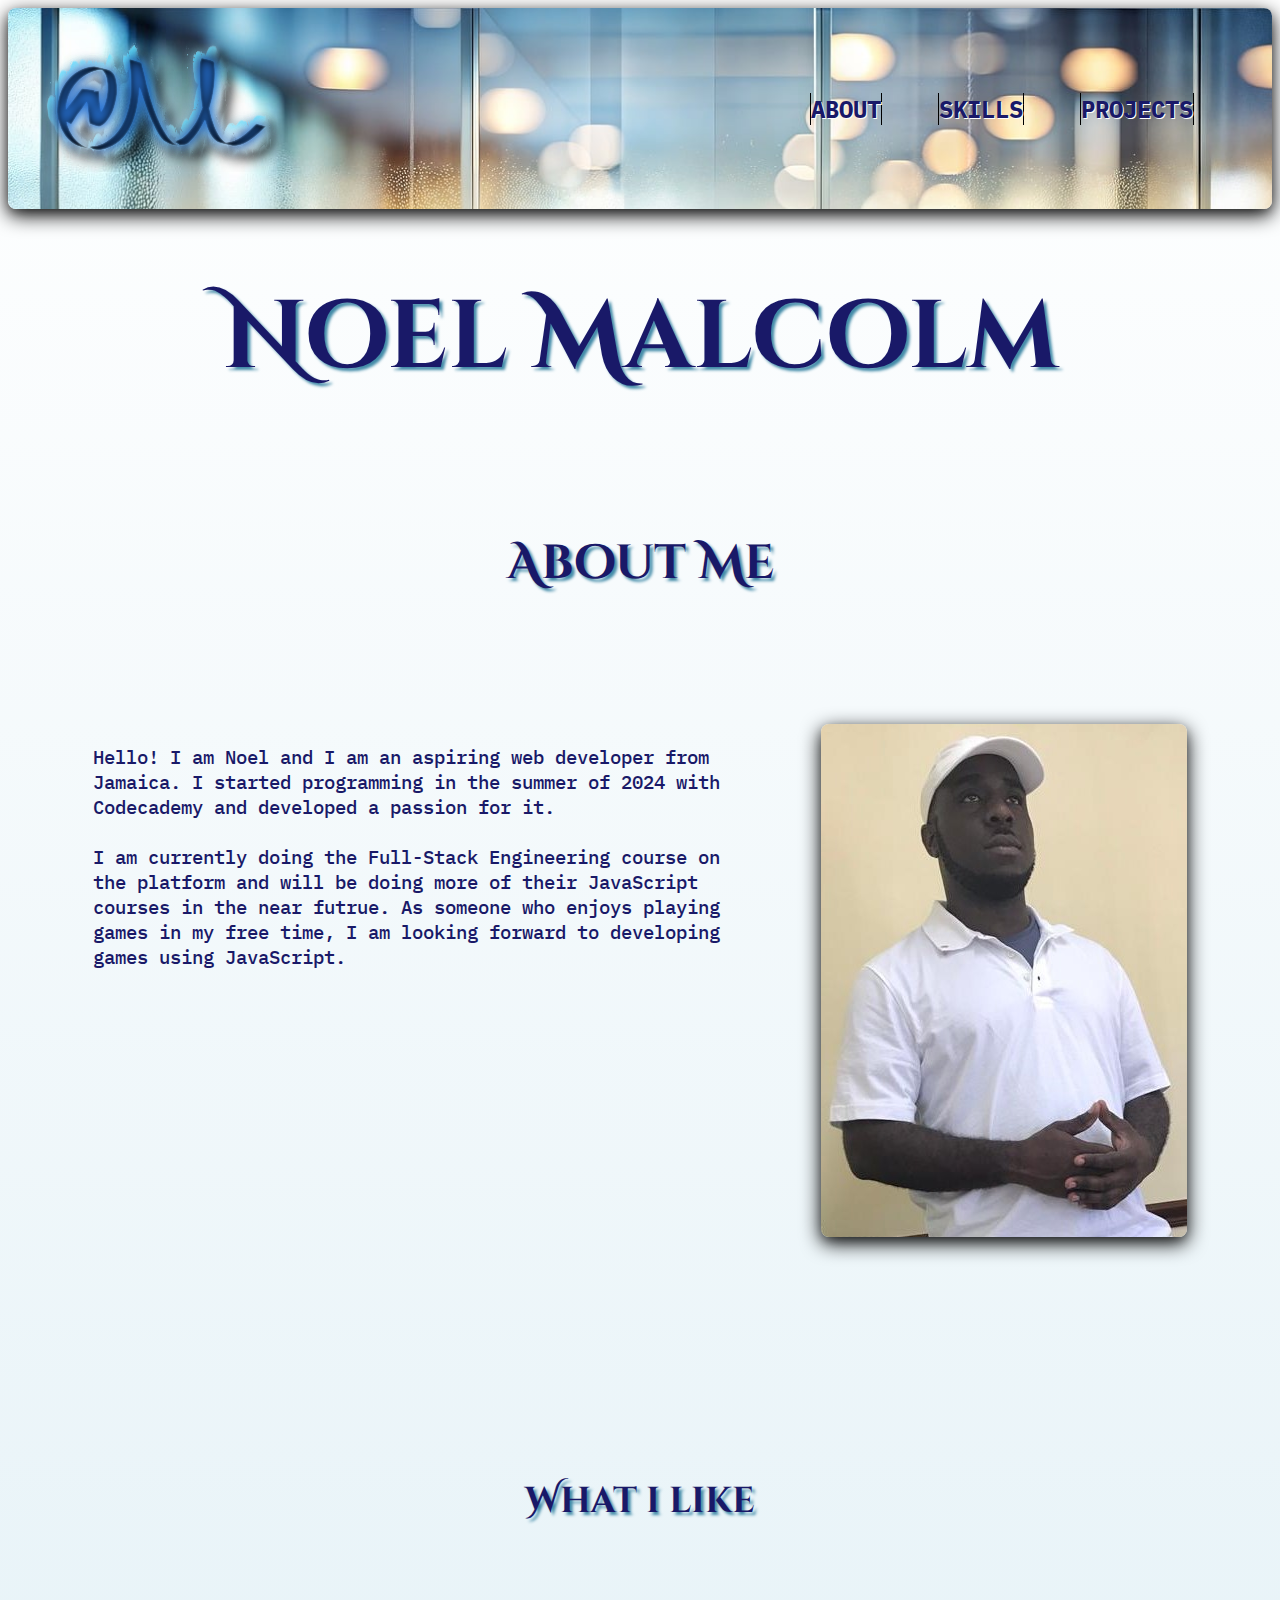
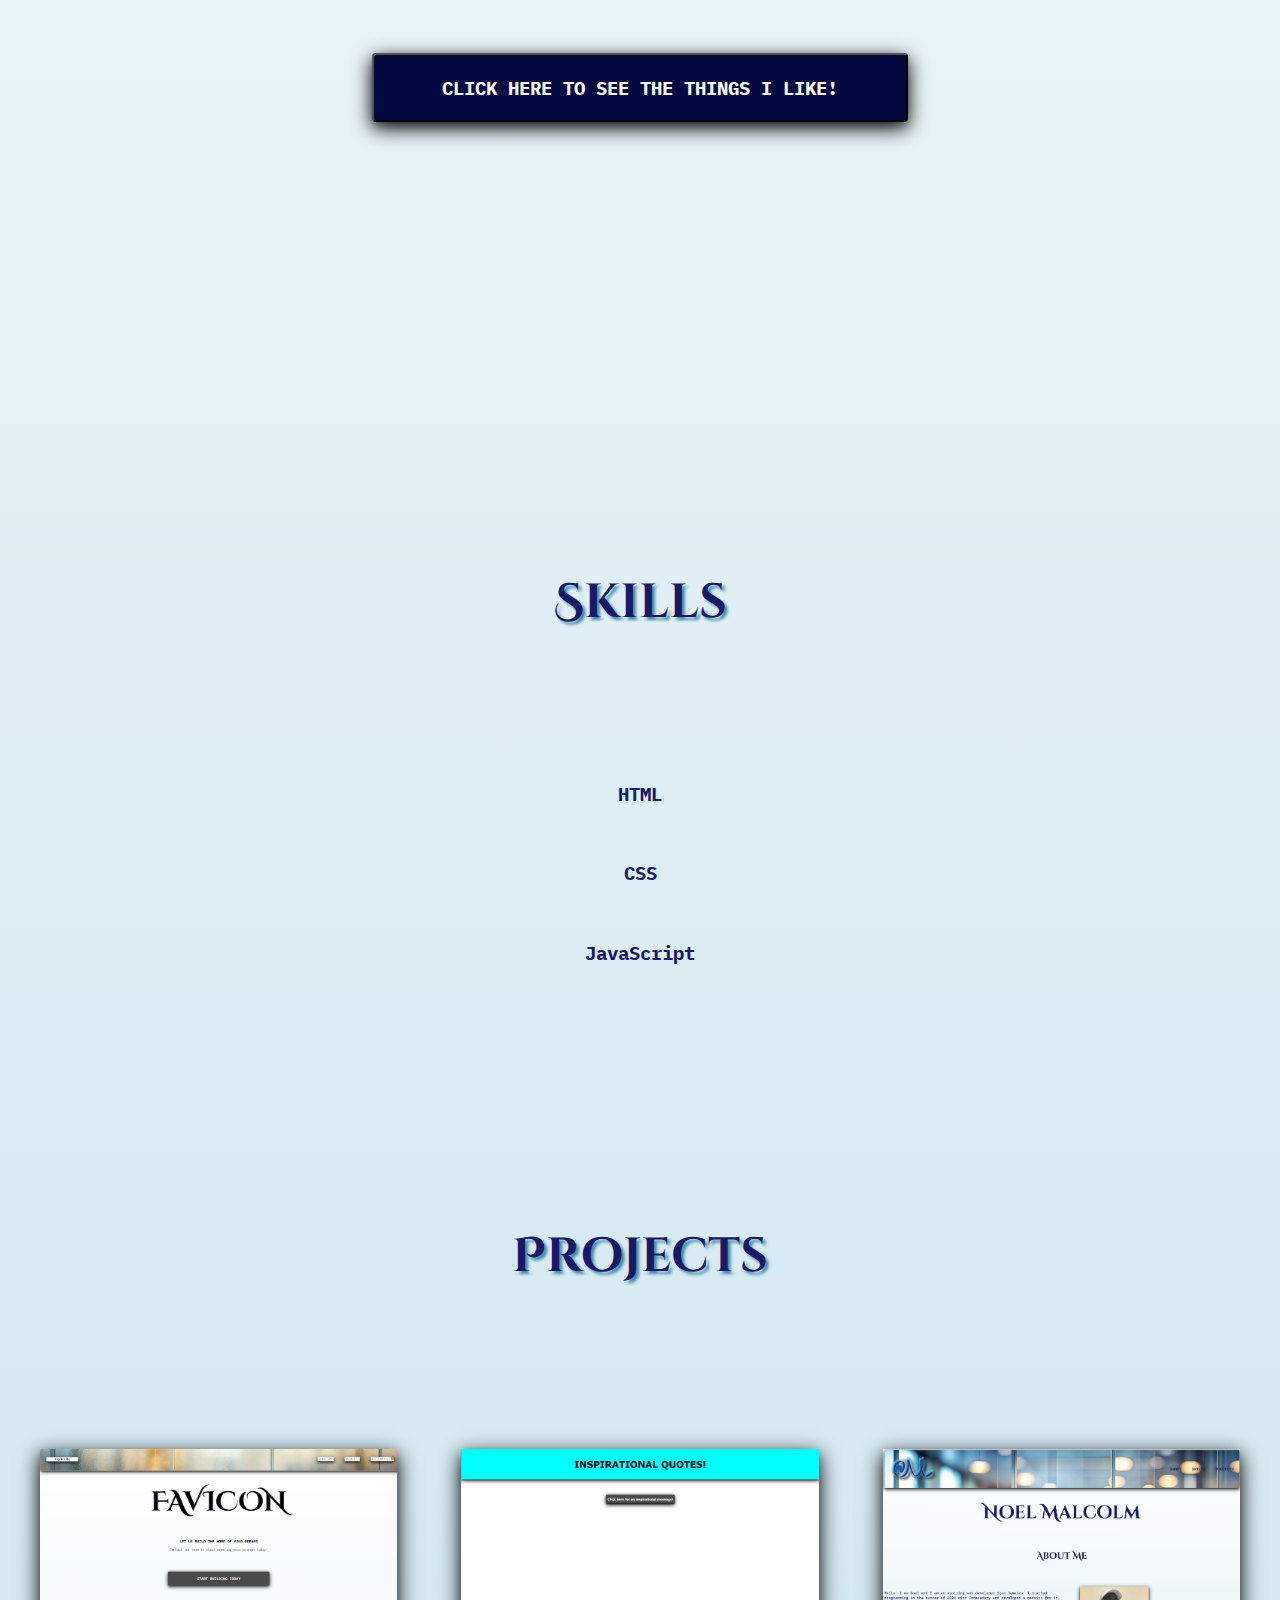
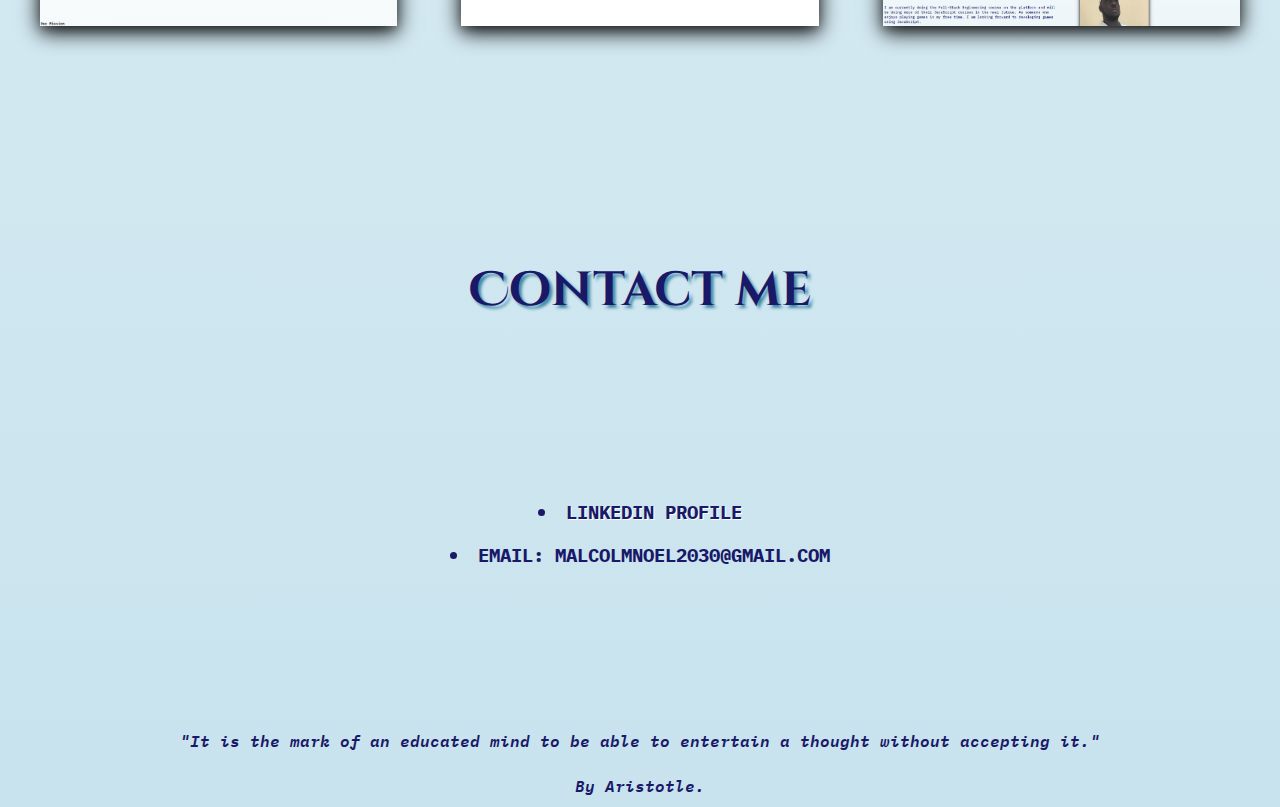
==== commit bf5860fa: "add responsive code and update h1 and h2 style" ====
--- a/main.html
+++ b/main.html
@@ -4,7 +4,7 @@
         <link href="https://fonts.googleapis.com/css2?family=Cinzel+Decorative:wght@400;700;900&display=swap" rel="stylesheet">
         <link href="https://fonts.googleapis.com/css2?family=IBM+Plex+Mono:ital,wght@0,100;0,200;0,300;0,400;0,500;0,600;0,700;1,100;1,200;1,300;1,400;1,500;1,600;1,700&display=swap" rel="stylesheet">
         <link href="./resources/styles.css" rel="stylesheet">
-        <meta charset="UTF-8"> 
+        <meta charset="UTF-8"  name="viewport" content="width=device-width, initial-scale=1.0"> 
         <script src="./resources/skills.js" defer></script>
         <title>Portfolio Project</title>
         <meta charset="UTF-8">
@@ -14,7 +14,7 @@
 
         <!--Header Section-->
         <header>
-            <div class="content">
+            <div class="desktop content">
                 <a href="#main.html" id="name-logo"><img src="./resources/images/Personal Logo edited.png" alt="Personal logo"></a>
                 <nav>
                     <ul>
@@ -25,6 +25,18 @@
                 </nav>
 
             </div>
+
+            <div class="mobile content">
+                <nav>
+                    <ul>
+                        <li><a href="#about-section">About</a></li>
+                        <li><a href="#skills-section">Skills</a></li>
+                        <li><a href="#projects-section">Projects</a></li>
+                    </ul>
+                </nav>
+
+            </div>
+
         </header>
         
         <!--Main section-->
@@ -77,9 +89,9 @@
 
                 </div>
                 
-                <div class="likes container">
+                <div class="likes container" id="likesContainer">
                      
-                    <div>
+                    <div class="messageContainer">
                         <p id="displayMessage"></p>
                     </div>
 
--- a/resources/styles.css
+++ b/resources/styles.css
@@ -5,12 +5,17 @@
     color: rgb(25, 25, 104);
 }
 
+header .mobile{
+    display: none;
+}
+
 body {
     background-image: linear-gradient(rgb(255, 255, 255), rgb(200, 227, 238));
 }
 
 h1, h2{
     font-family: "Cinzel Decorative";
+    text-shadow:  3px 3px 3px rgb(66, 139, 168);
 }
 
 p, span, h3 {
@@ -33,17 +38,20 @@
 
 
 
+
 /*Header*/
 
-header .content {
+.content {
     display: flex;
     align-items: center;
+    justify-content: space-between;
     padding: 1.875rem;
     background-image: url(./images/background\ 3.jpg);
     background-repeat: no-repeat;
     background-size: cover;
     width: auto;
     box-shadow:  0 4px 8px 0 rgba(0, 0, 0, 0.2), 0 6px 20px 0 rgba(0, 0, 0, 0.99);
+    border-radius: 0.5rem;
 }
 
 header a {
@@ -52,7 +60,7 @@
     text-align: center;
     font-family: "IBM Plex Mono";
     font-weight: 700;
-    font-size: 1.2rem;
+    font-size: 1.5rem;
     text-transform: uppercase;
 }
 
@@ -62,25 +70,27 @@
 }
 
 
-nav {
+.desktop nav {
+    display: flex;
+    
+    width: auto;
+}
+
+.desktop ul {
     display: flex;
     justify-content: end;
-    width: 100%;
-    
-}
-
-nav ul {
-    display: flex;
     list-style-type: none;
-}
-
-nav li {
+    padding-right: 3rem;
+}
+
+.desktop li {
     padding-left: 3.5rem; 
   }
 
-nav a {
+ul a {
     border-left: 1px solid black;
     border-right: 1px solid black;
+    text-shadow:  1px 1px 0px rgba(253, 253, 253, 1);
 } 
 
 /*Main*/
@@ -100,6 +110,7 @@
     margin-left: 3rem;
     box-shadow:  0 4px 8px 0 rgba(0, 0, 0, 0.2), 0 6px 20px 0 rgba(0, 0, 0, 0.99);
     height: 60%;
+    border-radius: 0.5rem;
 }
 
 .paragraph {
@@ -126,6 +137,9 @@
     justify-content: center;
 }
 
+.messageContainer {
+    height: 5rem;
+}
 
 /*Button*/
 
@@ -214,6 +228,15 @@
     text-align: center;
 }
 
+.contact h2 {
+    margin-bottom: 0;
+    padding-bottom: 0;
+}
+
+.contact ul {
+    padding: 0;
+}
+
 .details a, li{
     color: rgb(25, 25, 104);
     text-decoration: none;
@@ -222,6 +245,8 @@
     font-weight: 700;
     font-size: 1.2rem;
     text-transform: uppercase;
+    list-style-position: inside;
+    border: none;
 }
 
 .details a:hover {
@@ -239,3 +264,84 @@
     font-weight: 600;
     font-style: italic;
 }
+
+
+/*Responsive code*/
+
+
+@media only screen and (max-width: 768px) {
+
+    header .desktop {
+        display: none;
+    }
+
+    header .mobile {
+        display: flex;
+        justify-content: center;
+     }
+
+    .mobile nav {
+        display: flex;
+        width: auto;
+        
+    }
+    
+    .mobile ul {
+        display: flex;
+        list-style-type: none;
+        padding-inline-start: 0rem;
+    }
+    
+    .mobile li {
+        padding: 1rem; 
+        justify-content: center;
+      }
+    .name {
+        font-size: 3.5rem;
+        text-align: center;
+    }
+
+    .heading {
+        text-align: center;
+        font-size: 1.5rem;
+        margin-top: 5rem;
+    }
+  
+    .container{
+        display: flex;
+        overflow: hidden;
+        flex-wrap: wrap;
+        justify-items: center;
+    }
+
+    .picture {
+        margin: 0rem;
+    }
+
+    .paragraph {
+        margin-left: 4rem;
+    }
+
+    p {
+        margin-top: 0rem;
+        font-size: 1.2rem;
+    }
+
+    h2 {
+        margin-bottom: 0rem;
+    }
+
+    .likes h2, .skills h2 {
+        margin-top: 4rem;
+    }
+
+}
+
+
+@media only screen and (max-width: 1080px) {
+
+    p {
+        font-size: 1.5rem;
+    }
+
+}
